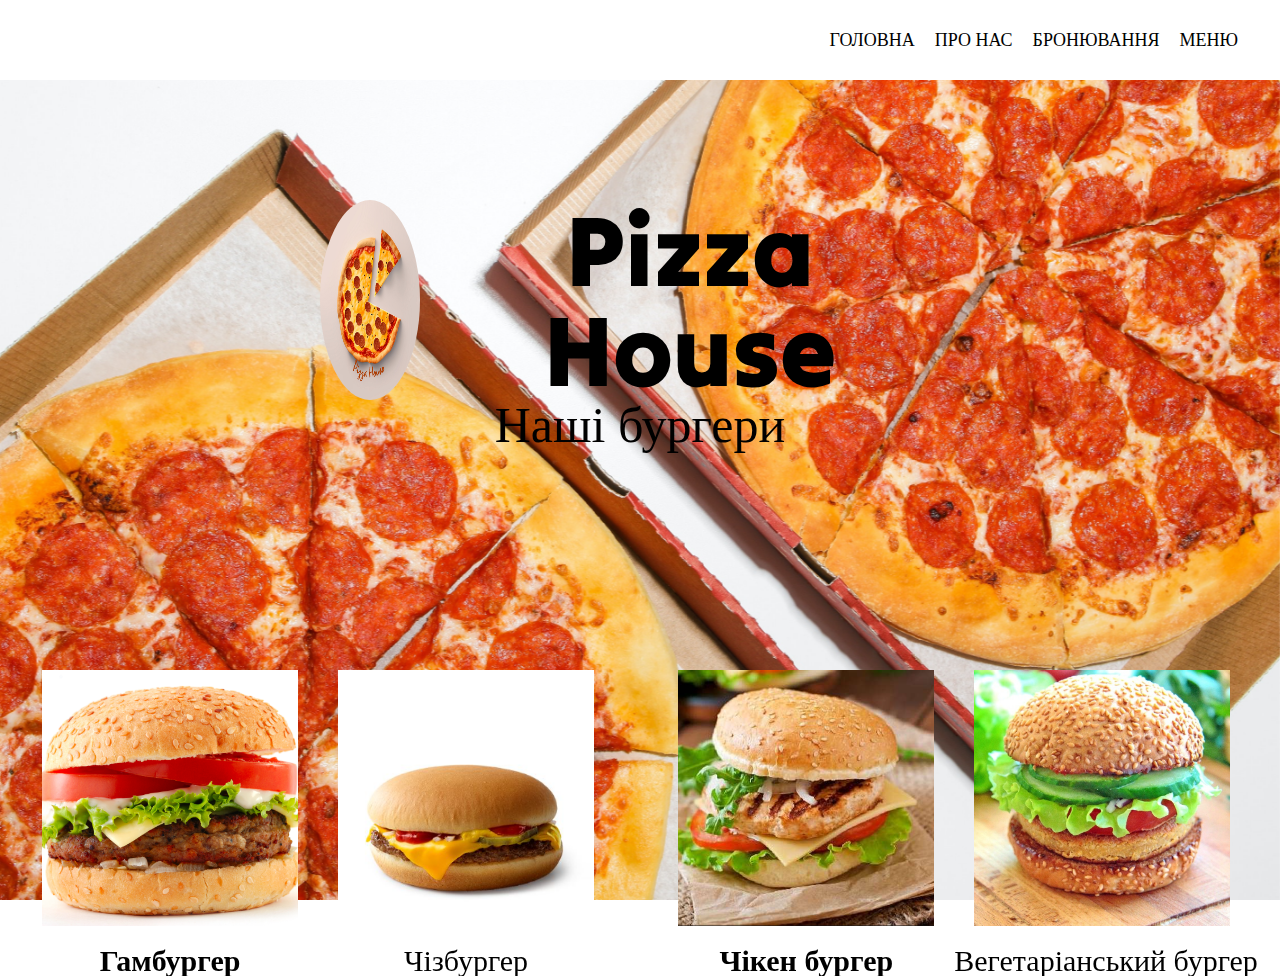
==== burgers.html @ 9184211b "Add files via upload" ====
<!DOCTYPE html>
<html lang="ua">
   <head>
      <title>Бургери</title>
      <link rel="stylesheet" href="css/style.css" />
      <meta http-equiv="Content-type" content="text/html;charset=UTF-8" />
      <link rel="icon" type="image/x-icon" href="logo.ico" />
      <script src="js/jquery.js"></script>
      <script src="js/script.js"></script>
   </head>
   <body>
      <div class="background"></div>
      <div class="wrapper">
         <header class="header">
				<div class="container">
					<div class="header__body">
						<a href="#" class="header__logo">
						</a>
						<div class="header__burger">
							<span></span>
						</div>
						<nav class="header__menu">
							<ul class="header__list">
								<li>
									<a href="index.html" class="header__link">Головна</a>
								</li>
								<li>
									<a href="aboutus.html" class="header__link">Про нас</a>
								</li>
								<li>
									<a href="bronuvannya.html" class="header__link">Бронювання</a>
								</li>
								<li><div class="dropdown">
                           <a href="" class="header__link dropbtn">Меню</a>
                           <div class="dropdown-content">
                              <a href="pizzas.html">Піци</a>
                              <a href="napoj.html">Напої</a>
                              <a href="burgers.html">Бургери</a>
                              <a href="deserts.html">Десерти</a>
                            </div>
                         </div>
								</li>
							</ul>
						</nav>
					</div>
				</div>
			</header>
         <div class="page-title-container">
            <div class="first-line">
               <img src="img/Logo.jpg" alt="" class="page-logo">
               <p class="page-title">Pizza House</p>
            </div>
            <p class="page-sub-title">Наші бургери</p>
         </div>
         <div class="photo-container">
            <div class="container1-2">
               <div class="container1">
                  <div class="pizza-photo">
                     <img src="img/gamburger.png" alt="" class="pizza">
                     <p class="pizza-name"><strong>Гамбургер</strong></p>
                  </div>
                  <div class="pizza-photo">
                     <img src="img/cheeseburger.png" alt="" class="pizza">
                     <p class="pizza-name"><storng>Чізбургер</storng></p>
                  </div>
               </div>
               <div class="container2">
                  <div class="pizza-photo">
                     <img src="img/chikenburger.png" alt="" class="pizza">
                     <p class="pizza-name"><strong>Чікен бургер</strong></p>
                  </div>
                  <div class="pizza-photo">
                     <img src="img/vegetarianburger.png" alt="" class="pizza">
                     <p class="pizza-name"><storng>Вегетаріанський бургер</storng></p>
                  </div>
               </div>
            </div>
         </div>
      </div>
   </body>
</html>
---- css/style.css ----
@font-face {
   font-family: 'Tilt Warp';
   src: url('../fonts/TiltWarp-Regular.eot');
   src: url('../fonts/TiltWarp-Regular.eot?#iefix') format('embedded-opentype'),
        url('../fonts/TiltWarp-Regular.woff2') format('woff2'),
        url('../fonts/TiltWarp-Regular.woff') format('woff'),
        url('../fonts/TiltWarp-Regular.ttf')  format('truetype'),
        url('../fonts/TiltWarp-Regular.svg#Tilt Warp') format('svg');
}
*{
	padding: 0;
	margin: 0;
	border: 0;
}
*,*:before,*:after {
	-moz-box-sizing: border-box;
	-webkit-box-sizing: border-box;
	box-sizing: border-box;
}
:focus,:active {outline: none;}
a:focus,a:active{outline: none;}

nav,footer,header, aslide{display: block;}

html,body {
	height: 100%;
	width: 100%;
	font-size: 100%;
	line-height: 1;
	font-size: 14px;
	-ms-text-size-adjust: 100%;
	-moz-text-size-adjust: 100%;
	-webkit-text-size-adjust: 100%;
}

input,button,textarea {font-family: inherit;}

input::-ms-clear {display: none;}
button{cursor: pointer;}
button::-moz-focus-inner {padding:0;border:0;}
a, a:visited{text-decoration: none;}
a:hover{text-decoration: none;}
ul li {list-style: none;}
img {vertical-align: top}

.background {
   min-height: 100vh;
	width: 100%;
   position: fixed;
   background-image: url(../img/background.jpg);
	background-size: cover;
	background-position: center center;
   z-index: -10;
}

.wrapper {
	min-height: 100vh;
	width: 100%;
	display: flex;
	flex-direction: column;
	overflow: hidden;
}

.container {
	max-width: 95%;
	margin: 0 auto;
	padding: 0px 10px;
}


.header {
	position: fixed;
	width: 100%;
	top:0;
	left: 0;
	z-index: 50;
}

.header:before {
	content: '';
	position: absolute;
	top: 0;
	left: 0;
	width: 100%;
	height: 100%;
	background-color: white;
	z-index: 2;
}

.header__body {
	position: relative;
	display: flex;
	justify-content: space-between;
	height: 80px;
	align-items: center;
}
.header__burger {
	display: none;
}

.header__list {
	display: flex;
	position: relative;
	z-index: 2;
}

.header__list li{
	list-style: none;
	margin: 0px 0px 0px 20px;
}

.header__link {
	color: black;
	text-transform: uppercase;
	font-size: 18px;
	text-decoration: none;
}
@media (max-width:767px) {
   .container1 {
      display: block;
   }
   .main__title {
      display: block;
      flex-direction: column-reverse;
      align-self: center;
   }
   .titles {
      text-align: center;
   }
   .page-logo {
      max-width: 50px ;
      border-radius: 50%;
   }
   .page-title {
      font-size: 50px;
      font-family: 'Tilt Warp';
   }
   
   .page-sub-title {
      text-align: center;
      font-size: 25px;
   }

   .container {
      max-width: 100%;
   }
	body.lock {
		overflow: hidden;
	}
	.header__body {
		height: 50px;
	}
	.header__burger {
		display: block;
		position: relative;
		width: 30px;
		height: 20px;
		position: relative;
		z-index: 3;
	}
	.header__burger span {
		position: absolute;
		background-color: black;
		position: absolute;
		left: 0;
		width: 100%;
		height: 2px;
		top: 9px;
		transition: all 0.3s ease 0s;
	}
	.header__burger:before,
	.header__burger:after {
		content: '';
		background-color: black;
		position: absolute;
		width: 100%;
		height: 2px;
		left: 0;
		transition: all 0.3s ease 0s;
	}
	.header__burger:before {
		top: 0;
	}
	.header__burger:after {
		bottom: 0;
	}
	.header__burger.active span {
		transform: scale(0);
	}
	.header__burger.active:before {
		transform: rotate(45deg);
		top: 9px;
	}
	.header__burger.active:after {
		transform: rotate(-45deg);
		bottom: 9px;
	}
	.header__menu {
		position: fixed;
		top: -100%;
		left: 0;
		width: 100%;
		height: 100%;
		transition: all 0.3s ease 0s;
		background-color: white;
		padding: 70px 10px 20px 10px;
		overflow: auto;
	}
	.header__menu.active {
		top: 0;
	}
	.header__list {
		display: block;
	}
	.header__list li {
		margin: 0px 0px 20px 0px;
	}

   
}
.dropdown {
   position: relative;
   display: inline-block;
 }

 .dropdown-content {
   display: none;
   position: absolute;
   background-color: #f1f1f1;
   min-width: 60px;
   box-shadow: 0px 8px 16px 0px rgba(0,0,0,0.2);
   z-index: 1;
 }

 .dropdown-content a {
   color: black;
   padding: 12px 16px;
   text-decoration: none;
   display: block;
 }

 .dropdown-content a:hover {
   background-color: #ddd;
}

.dropdown:hover .dropdown-content {
   display: block;
}

.main__title {
   margin: 200px 0px 200px 50px;
   width: 100%;
   display: flex;
   align-items: center;
   
}
.logo {
   max-width: 200px !important;
   border-radius: 50px;
   padding-left: 15px;
   
}

.title {
   font-size: 100px;
   font-family: 'Tilt Warp';
}

.sub-title {
   font-size: 50px;
}

.sub-title-min {
   font-size: 25px;
}



.galery {
   width: 100%;
   min-height: 250px;
   display: flex;
   justify-content: flex-start;
   flex-wrap: wrap;
   align-items: flex-end;
   margin-top: 500px;
   bottom: 0;
}
.photo {
   max-height: 400px;
   bottom: 0;
   margin: 10px;
}

.slider {
   left: 50%;
   transform: translateX(-50%);
   z-index: 9;
   width: 700px;
   height: 290px;
   overflow: hidden;
   margin: 0 0 7px;
   position: relative;
   }
   .slider ul,
   .slider li {
   padding: 0;
   margin: 0;
   list-style-type: none;
   }
   .slider ul {
   width: 9999px; 
   }
   .slider ul li {
   list-style-type: none;
   float: left;
   width: 700px;
   height: 290px;
   }
   .slider .nav {
   position: absolute;
   left: 15px;
   bottom: 12px; 
   }
   .slider .nav span {
   opacity: 0.9;
   background: #fff;
   margin: 0 8px 0 0;
   width: 16px;
   height: 16px;
   border-radius: 8px;
   cursor: pointer;
   overflow: hidden;
   display: block;
   float: left;
   box-shadow: 0 1px 2px #000;
   }
   .slider .nav span.on {
   background: #2e9419;
   }

.form-container {
   margin: 200px auto;
   width: 70%;
   text-align: center;
   align-self: center;
   border-radius: 50px;
   background-color: #fff;
	color: #fff;
   max-width: 600px;
	padding: 20px;
}
.form-title {
   font-size: 50px;
   font-family: 'Tilt Warp';
   color: #000;
}

h2 {
	text-align: center;
	margin-bottom: 20px;
   color:#000;
}

form label {
	display: block;
	margin-bottom: 10px;
	color: #000;
}

form input[type="text"],
form input[type="tel"],
form select {
	padding: 5px;
	margin-bottom: 10px;
	width: 100%;
	background-color: #555;
	color: #fff;
	border: none;
}

form input[type="date"],
form input[type="time"] {
	padding: 5px;
	margin-bottom: 10px;
	background-color: #555;
	color: #fff;
	border: none;
}

form input[type="submit"] {
	background-color: #4CAF50;
	color: #fff;
	padding: 10px 20px;
	border: none;
	cursor: pointer;
}

form input[type="submit"]:hover {
	background-color: #3e8e41;
}

.form-logo {
   max-width: 50px ;
   border-radius: 50%;
}

.main-form-title {
   display: flex;
   justify-content: space-around;
   align-self: center;
   left: 50%;
}
.page-title-container {
   align-self: center;
   width: 50%;
   margin: 200px auto;
}
.first-line {
   display: flex;
   justify-content: space-around;
  
   text-align: center;
}

.page-logo {
   max-width: 100px ;
   border-radius: 50%;
}
.page-title {
   font-size: 100px;
   font-family: 'Tilt Warp';
}

.page-sub-title {
   text-align: center;
   font-size: 50px;
}

.info-container {
   width: 60%;
   margin: 10px auto;
   display: block;
   align-self: center;
   background-color: #fff;
   border-radius: 50px;
   padding: 20px;
}

.info-title {
   font-size: 50px;
   text-align: center;
}
.info {
   font-size: 25px;
   text-align: center;
}
.container1, .container2, .container3, .container4 {
   display: flex;
   justify-content: space-around;
   max-width: 50%;
}
.pizza {
   width: 20vw;
   height: 20vw;
   margin: 20px;
}

.pizza-name {
   text-align: center;
   font-size: 30px;
}


.container1-2, .container3-4 {
   display: flex;
   justify-content: space-around;
}
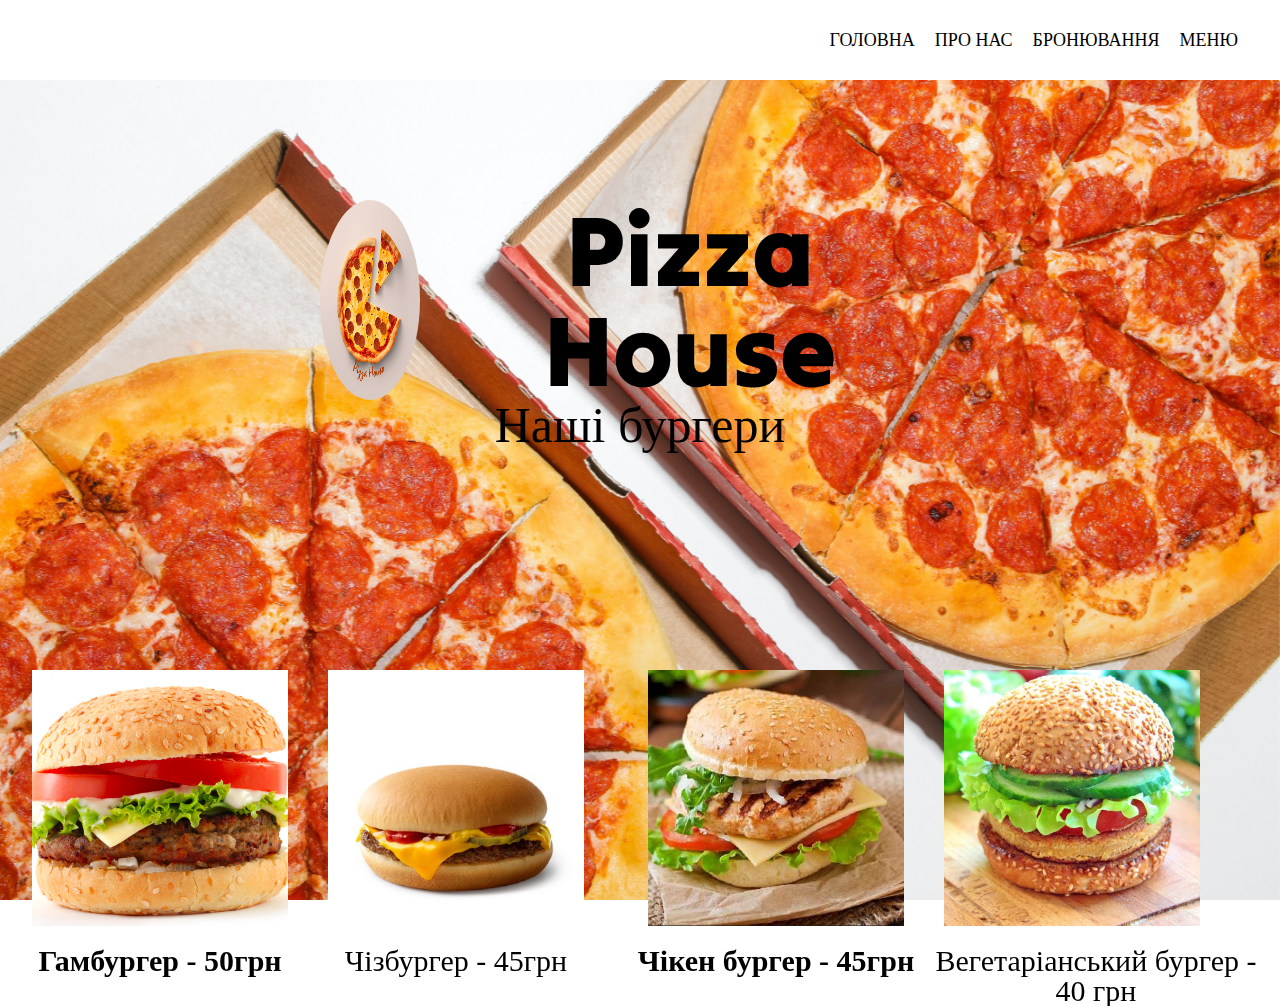
==== commit fe80cda4: "Add files via upload" ====
--- a/burgers.html
+++ b/burgers.html
@@ -57,21 +57,21 @@
                <div class="container1">
                   <div class="pizza-photo">
                      <img src="img/gamburger.png" alt="" class="pizza">
-                     <p class="pizza-name"><strong>Гамбургер</strong></p>
+                     <p class="pizza-name"><strong>Гамбургер - 50грн</strong></p>
                   </div>
                   <div class="pizza-photo">
                      <img src="img/cheeseburger.png" alt="" class="pizza">
-                     <p class="pizza-name"><storng>Чізбургер</storng></p>
+                     <p class="pizza-name"><storng>Чізбургер - 45грн</storng></p>
                   </div>
                </div>
                <div class="container2">
                   <div class="pizza-photo">
                      <img src="img/chikenburger.png" alt="" class="pizza">
-                     <p class="pizza-name"><strong>Чікен бургер</strong></p>
+                     <p class="pizza-name"><strong>Чікен бургер - 45грн</strong></p>
                   </div>
                   <div class="pizza-photo">
                      <img src="img/vegetarianburger.png" alt="" class="pizza">
-                     <p class="pizza-name"><storng>Вегетаріанський бургер</storng></p>
+                     <p class="pizza-name"><storng>Вегетаріанський бургер - 40 грн</storng></p>
                   </div>
                </div>
             </div>
